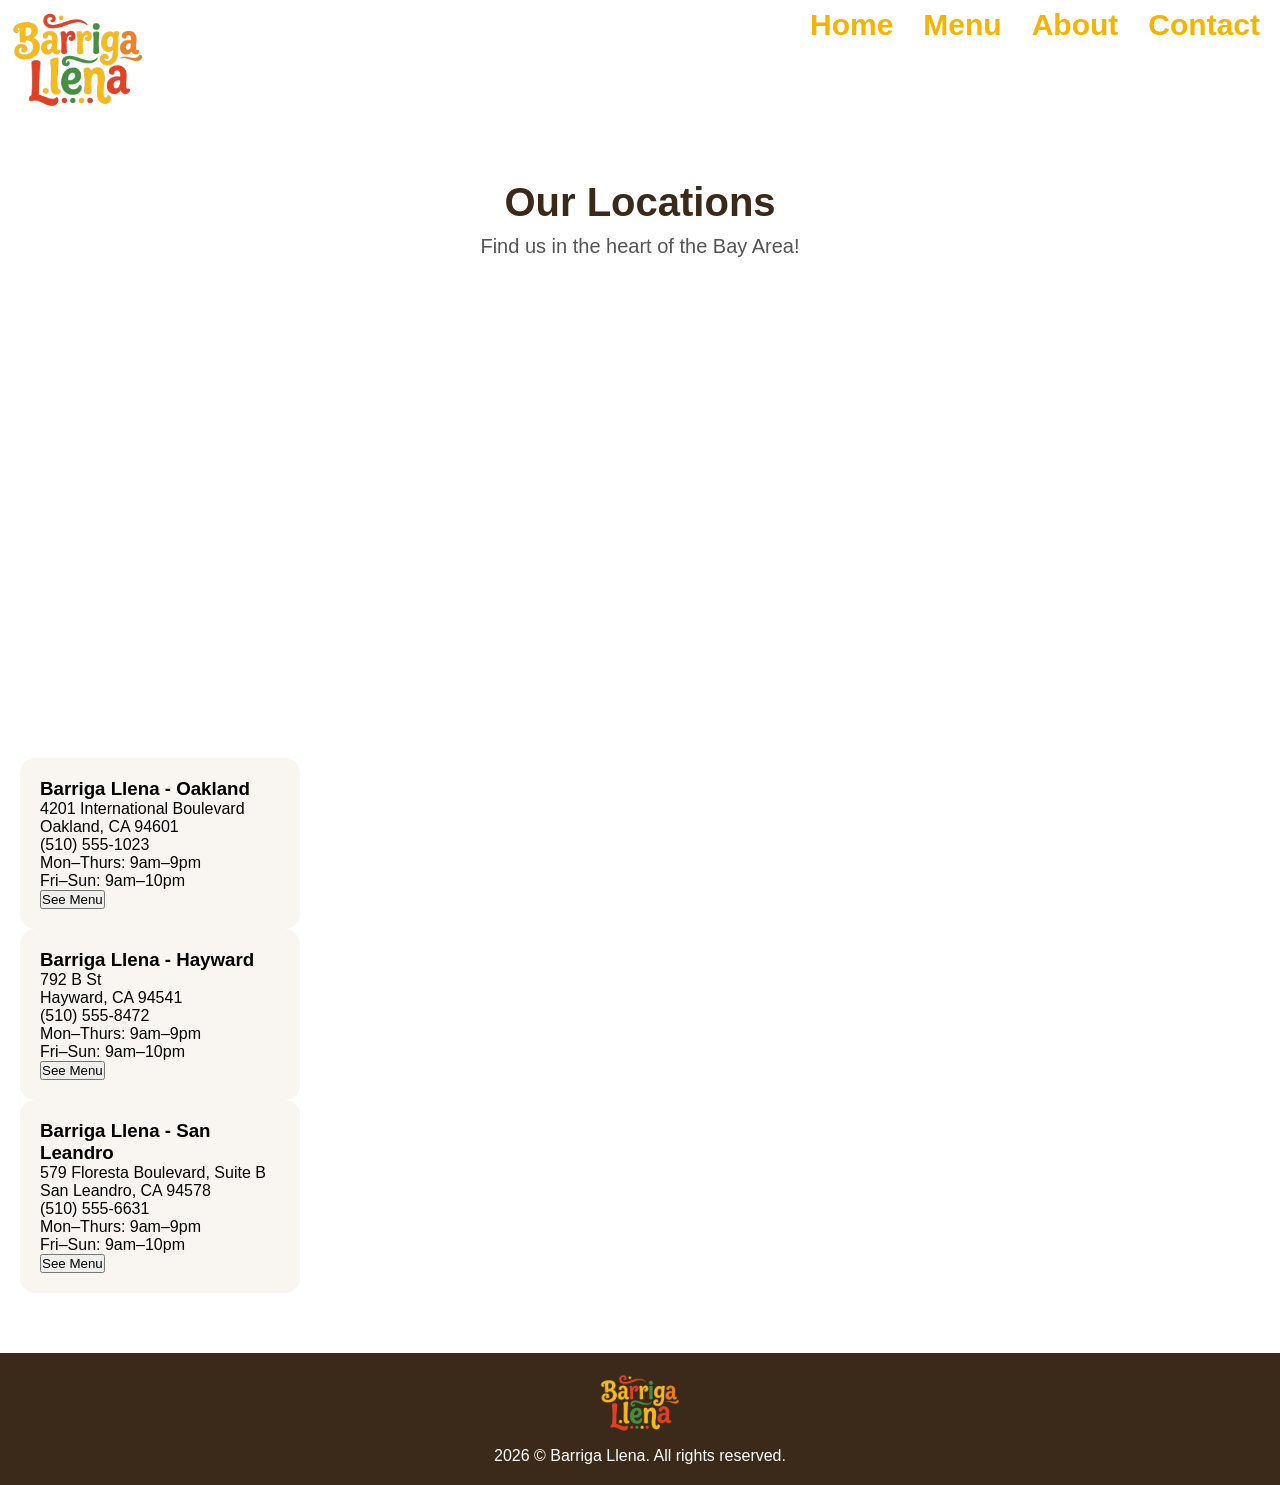
==== pages/locations.html @ 0c5756ff "started locations page" ====
<!doctype html>
<html lang="en">
  <head>
    <meta charset="UTF-8" />
    <meta name="viewport" content="width=device-width, initial-scale=1.0" />
    <title>Locations | Barriga Llena</title>
    <link rel="stylesheet" href="../style.css" />
    <link rel="icon" type="image/x-icon" href="../imgs/BarrigaLlenaLogo.jpg" />
  </head>
  <body>
    <nav class="navbar">
      <img
        src="../imgs/BarrigaLlenaLogo.jpg"
        class="logo"
        alt="Barriga Llena Logo"
      />
      <ul>
        <li><a href="../index.html">Home</a></li>
        <li><a href="#">Menu</a></li>
        <li><a href="#">About</a></li>
        <li><a href="#">Contact</a></li>
      </ul>
    </nav>

    <section class="locations-header">
      <h1>Our Locations</h1>
      <p>Find us in the heart of the Bay Area!</p>
    </section>

    <section class="map-section">
      <iframe
        src="https://www.google.com/maps/embed?pb=!1m18!1m12!1m3!1d3153.1234567890123!2d-122.12345678901234!3d37.12345678901234!2m3!1f0!2f0!3f0!3m2!1i1024!2i768!4f13.1!3m3!1m2!1s0x808f123456789012%3A0x1234567890123456!2sBarriga%20Llena%20Oakland!5e0!3m2!1sen!2sus!4v1234567890123"
        alt="maps"
        width="100%"
        height="400"
        style="border: 0"
        loading="lazy"
      ></iframe>
    </section>
    <section class="locations">
      <div class="location-cards">
        <!-- Oakland -->
        <div class="card">
          <h3>Barriga Llena - Oakland</h3>
          <p>4201 International Boulevard<br />Oakland, CA 94601</p>
          <p>(510) 555-1023</p>
          <p>Mon–Thurs: 9am–9pm<br />Fri–Sun: 9am–10pm</p>
          <button onclick="location.href = 'menu.html'">See Menu</button>
        </div>

        <!-- Hayward -->
        <div class="card">
          <h3>Barriga Llena - Hayward</h3>
          <p>792 B St<br />Hayward, CA 94541</p>
          <p>(510) 555-8472</p>
          <p>Mon–Thurs: 9am–9pm<br />Fri–Sun: 9am–10pm</p>
          <button onclick="location.href = 'menu.html'">See Menu</button>
        </div>

        <!-- San Leandro -->
        <div class="card">
          <h3>Barriga Llena - San Leandro</h3>
          <p>579 Floresta Boulevard, Suite B<br />San Leandro, CA 94578</p>
          <p>(510) 555-6631</p>
          <p>Mon–Thurs: 9am–9pm<br />Fri–Sun: 9am–10pm</p>
          <button onclick="location.href = 'menu.html'">See Menu</button>
        </div>
      </div>
    </section>
    <footer class="footer">
      <img src="../imgs/BarrigaLlenaLogo.jpg" alt="Logo" />
      <p>2026 © Barriga Llena. All rights reserved.</p>
    </footer>
  </body>
</html>
---- style.css ----
/* Base styles */
* {
  margin: 0;
  padding: 0;
  box-sizing: border-box;
}

body {
  font-family: Arial, sans-serif;
}

html {
  scroll-behavior: smooth;
}

/* Header styles */
.hero {
  position: relative;
  height: 100vh;
  background: url("/imgs/MexFood.jpg") left center/cover no-repeat;
  color: white;
}

.overlay {
  position: absolute;
  inset: 0;
  background: rgba(0, 0, 0, 0.1);
}

.navbar {
  position: relative;
  z-index: 2;
  display: flex;
  justify-content: space-between;
  align-items: center;
}

.logo {
  height: 120px;
  padding: 10px;
}

.navbar ul {
  position: relative;
  display: flex;
  gap: 30px;
  list-style: none;
  padding-bottom: 70px;
  padding-right: 20px;
}

.navbar a {
  color: #f4b400;
  font-size: 30px;
  text-decoration: none;
  font-weight: bold;
}

.navbar a:hover {
  color: white;
  transition: 0.3s ease;
  text-decoration: underline;
  font-size: 35px;
}

.hero-content {
  position: relative;
  z-index: 2;
  height: 100%;
  display: flex;
  flex-direction: column;
  justify-content: center;
  align-items: center;
  padding-bottom: 300px;
}

.hero-logo {
  width: 400px;
  margin-bottom: 20px;
}

.order-btn {
  background: #f4b400;
  color: #3b2a1a;
  padding: 15px 30px;
  font-size: 30px;
  border: none;
  border-radius: 50px;
  font-weight: bold;
  z-index: 2;
  cursor: pointer;
}

.order-btn:hover {
  transition: 0.3s ease;
  font-size: 35px;
  color: white;
}

/* Gallery styles */
.gallery {
  padding: 50px 20px;
  text-align: center;
  background: #f5e6d3; /*radial-gradient(circle, #7b0404, #000000);*/
}

.gallery h2 {
  color: #3b2a1a;
  font-size: 40px;
  font-weight: bold;
  margin-bottom: 50px;
}

.gallery-grid {
  display: grid;
  grid-template-columns: repeat(3, minmax(200px, 1fr));
  gap: 15px;
  margin-top: 20px;
}

.gallery-grid img {
  width: 100%;
  object-fit: cover;
  border-radius: 10px;
}

/* Footer styles */
.footer {
  background: #3b2a1a;
  /* background: #7b0404; */
  color: white;
  text-align: center;
  padding: 20px;
}

.footer img {
  height: 60px;
  margin-bottom: 10px;
}

/* Locations page styles */
.locations-header {
  text-align: center;
  padding: 60px 20px 20px;
}

.locations-header h1 {
  color: #3b2a1a;
  font-size: 40px;
  margin-bottom: 10px;
}

.locations-header p {
  color: #555;
  font-size: 20px;
}

.map-section {
  display: flex;
  justify-content: center;
  padding: 20px;
}

map-section iframe {
  border-radius: 50px;
}

.locations {
  padding: 40px 20px 60px;
}

location-cards {
  display: flex;
  justify-content: center;
  gap: 30px;
  flex-wrap: wrap;
}

.card {
  background: #f9f6f1;
  padding: 20px;
  width: 280px;
  border-radius: 15px;
  box-shadow: 0 4px 10px rgba(0, 0, 0 0.1);
  text-align: left;
  transition: transform 0.3s ease;
}
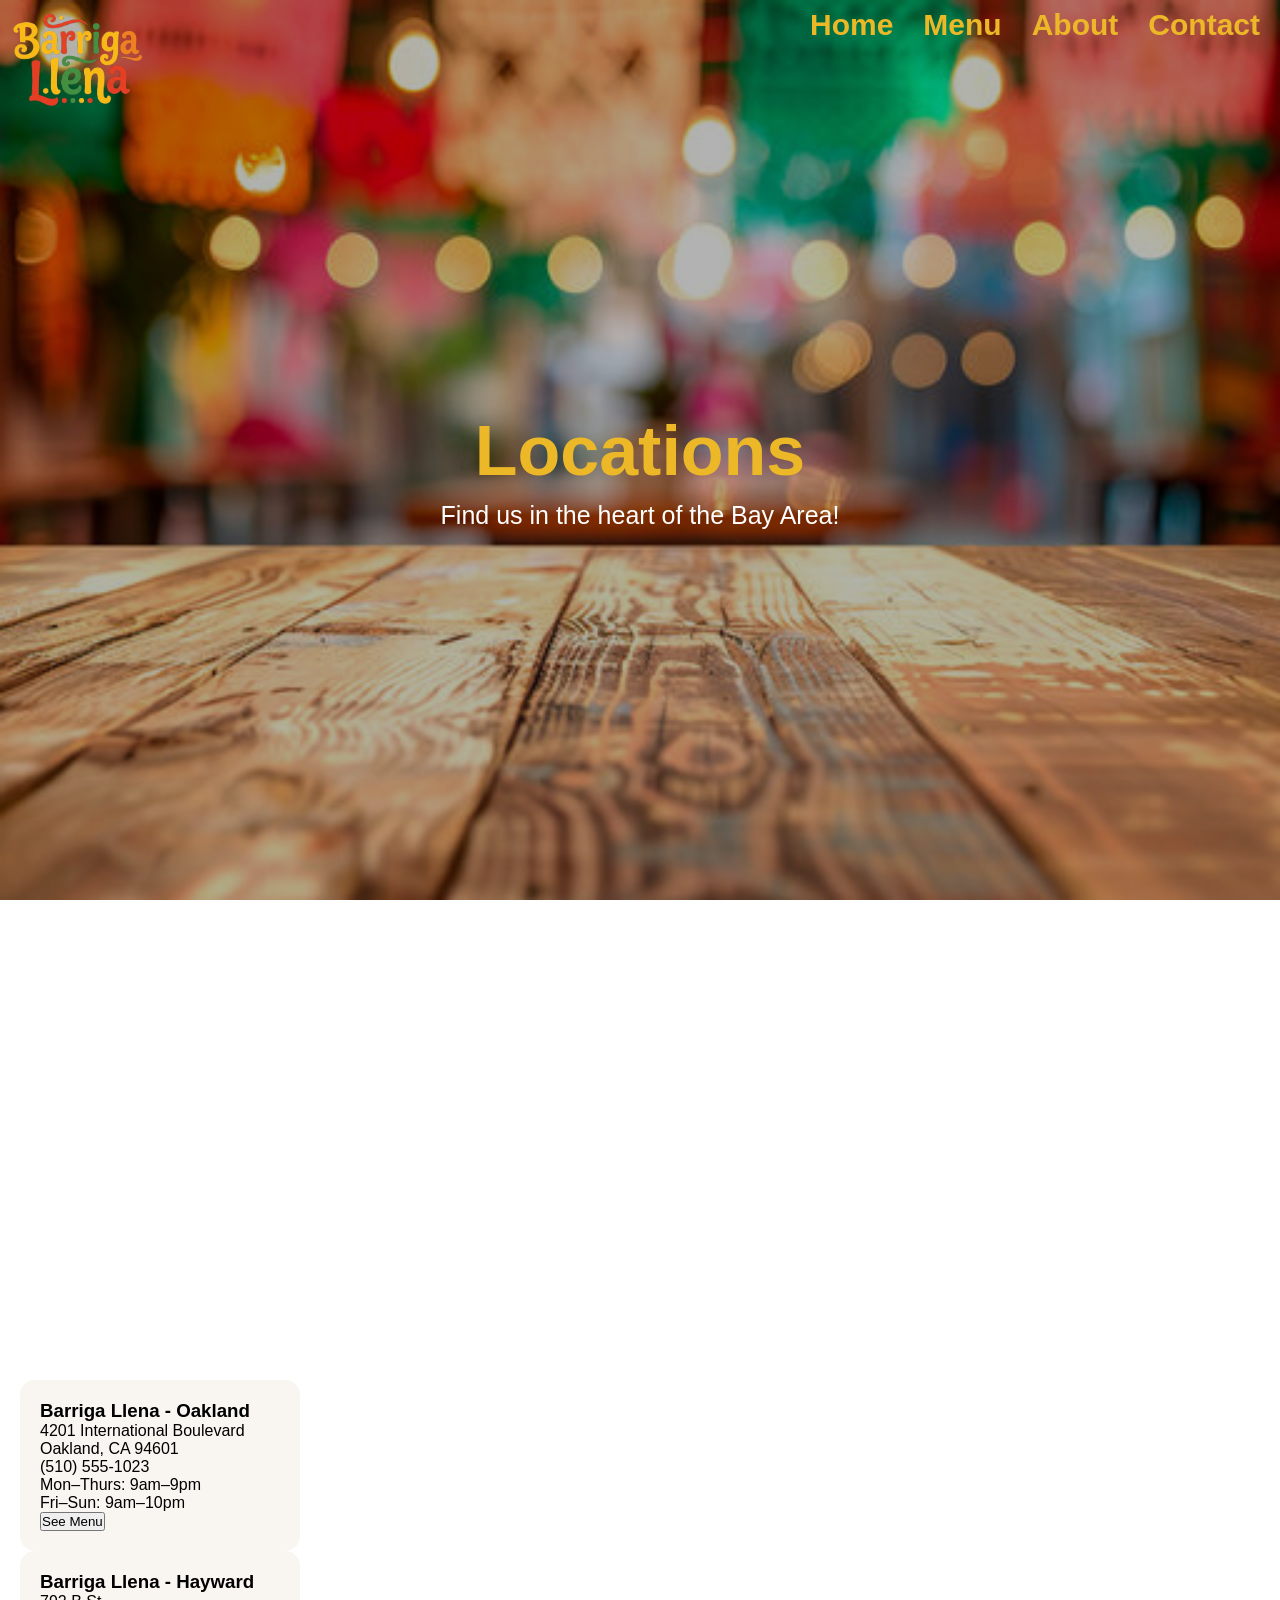
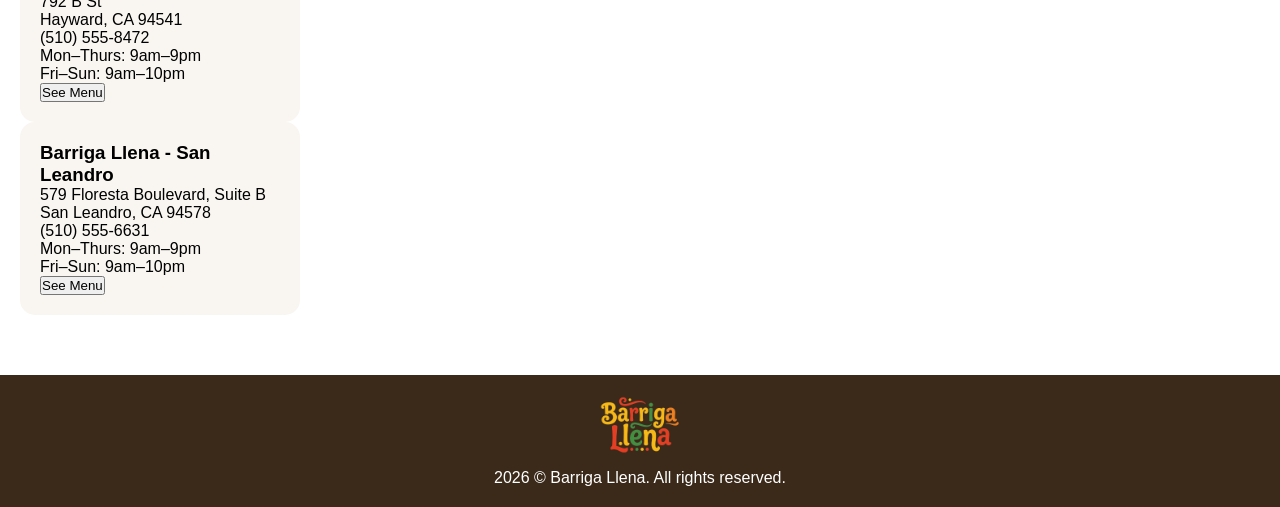
==== commit 17d0bc45: "hero img for locations page Co-authored-by: Copilot <copilot@github.com>" ====
--- a/pages/locations.html
+++ b/pages/locations.html
@@ -8,24 +8,27 @@
     <link rel="icon" type="image/x-icon" href="../imgs/BarrigaLlenaLogo.jpg" />
   </head>
   <body>
-    <nav class="navbar">
-      <img
-        src="../imgs/BarrigaLlenaLogo.jpg"
-        class="logo"
-        alt="Barriga Llena Logo"
-      />
-      <ul>
-        <li><a href="../index.html">Home</a></li>
-        <li><a href="#">Menu</a></li>
-        <li><a href="#">About</a></li>
-        <li><a href="#">Contact</a></li>
-      </ul>
-    </nav>
+    <header class="locations-hero">
+      <div class="overlay"></div>
+      <nav class="navbar">
+        <img
+          src="../imgs/BarrigaLlenaLogo.jpg"
+          class="logo"
+          alt="Barriga Llena Logo"
+        />
+        <ul>
+          <li><a href="../index.html">Home</a></li>
+          <li><a href="#">Menu</a></li>
+          <li><a href="#">About</a></li>
+          <li><a href="#">Contact</a></li>
+        </ul>
+      </nav>
 
-    <section class="locations-header">
-      <h1>Our Locations</h1>
-      <p>Find us in the heart of the Bay Area!</p>
-    </section>
+      <div class="locations-hero-content">
+        <h1>Locations</h1>
+        <p>Find us in the heart of the Bay Area!</p>
+      </div>
+    </header>
 
     <section class="map-section">
       <iframe
--- a/style.css
+++ b/style.css
@@ -50,7 +50,7 @@
 }
 
 .navbar a {
-  color: #f4b400;
+  color: #edb828;
   font-size: 30px;
   text-decoration: none;
   font-weight: bold;
@@ -80,7 +80,7 @@
 }
 
 .order-btn {
-  background: #f4b400;
+  background: #edb828;
   color: #3b2a1a;
   padding: 15px 30px;
   font-size: 30px;
@@ -127,7 +127,6 @@
 /* Footer styles */
 .footer {
   background: #3b2a1a;
-  /* background: #7b0404; */
   color: white;
   text-align: center;
   padding: 20px;
@@ -139,20 +138,44 @@
 }
 
 /* Locations page styles */
-.locations-header {
+.locations-hero {
+  position: relative;
+  height: 100vh;
+  background: url("/imgs/Locations_img.jpg") center/cover no-repeat;
+  color: white;
+}
+
+.overlay {
+  position: absolute;
+  inset: 0;
+  background: rgba(0, 0, 0, 0.3);
+  z-index: 1;
+}
+
+.locations-hero-content {
+  position: relative;
+  z-index: 2;
+  height: 100%;
+  display: flex;
+  flex-direction: column;
+  justify-content: center;
+  align-items: center;
   text-align: center;
-  padding: 60px 20px 20px;
-}
-
-.locations-header h1 {
-  color: #3b2a1a;
-  font-size: 40px;
+  padding-bottom: 200px;
+}
+
+.locations-hero-content h1 {
+  color: #edb828;
+  font-size: 70px;
   margin-bottom: 10px;
 }
 
-.locations-header p {
-  color: #555;
-  font-size: 20px;
+.locations-hero-content p {
+  font-size: 25px;
+}
+
+.navbar {
+  z-index: 3;
 }
 
 .map-section {
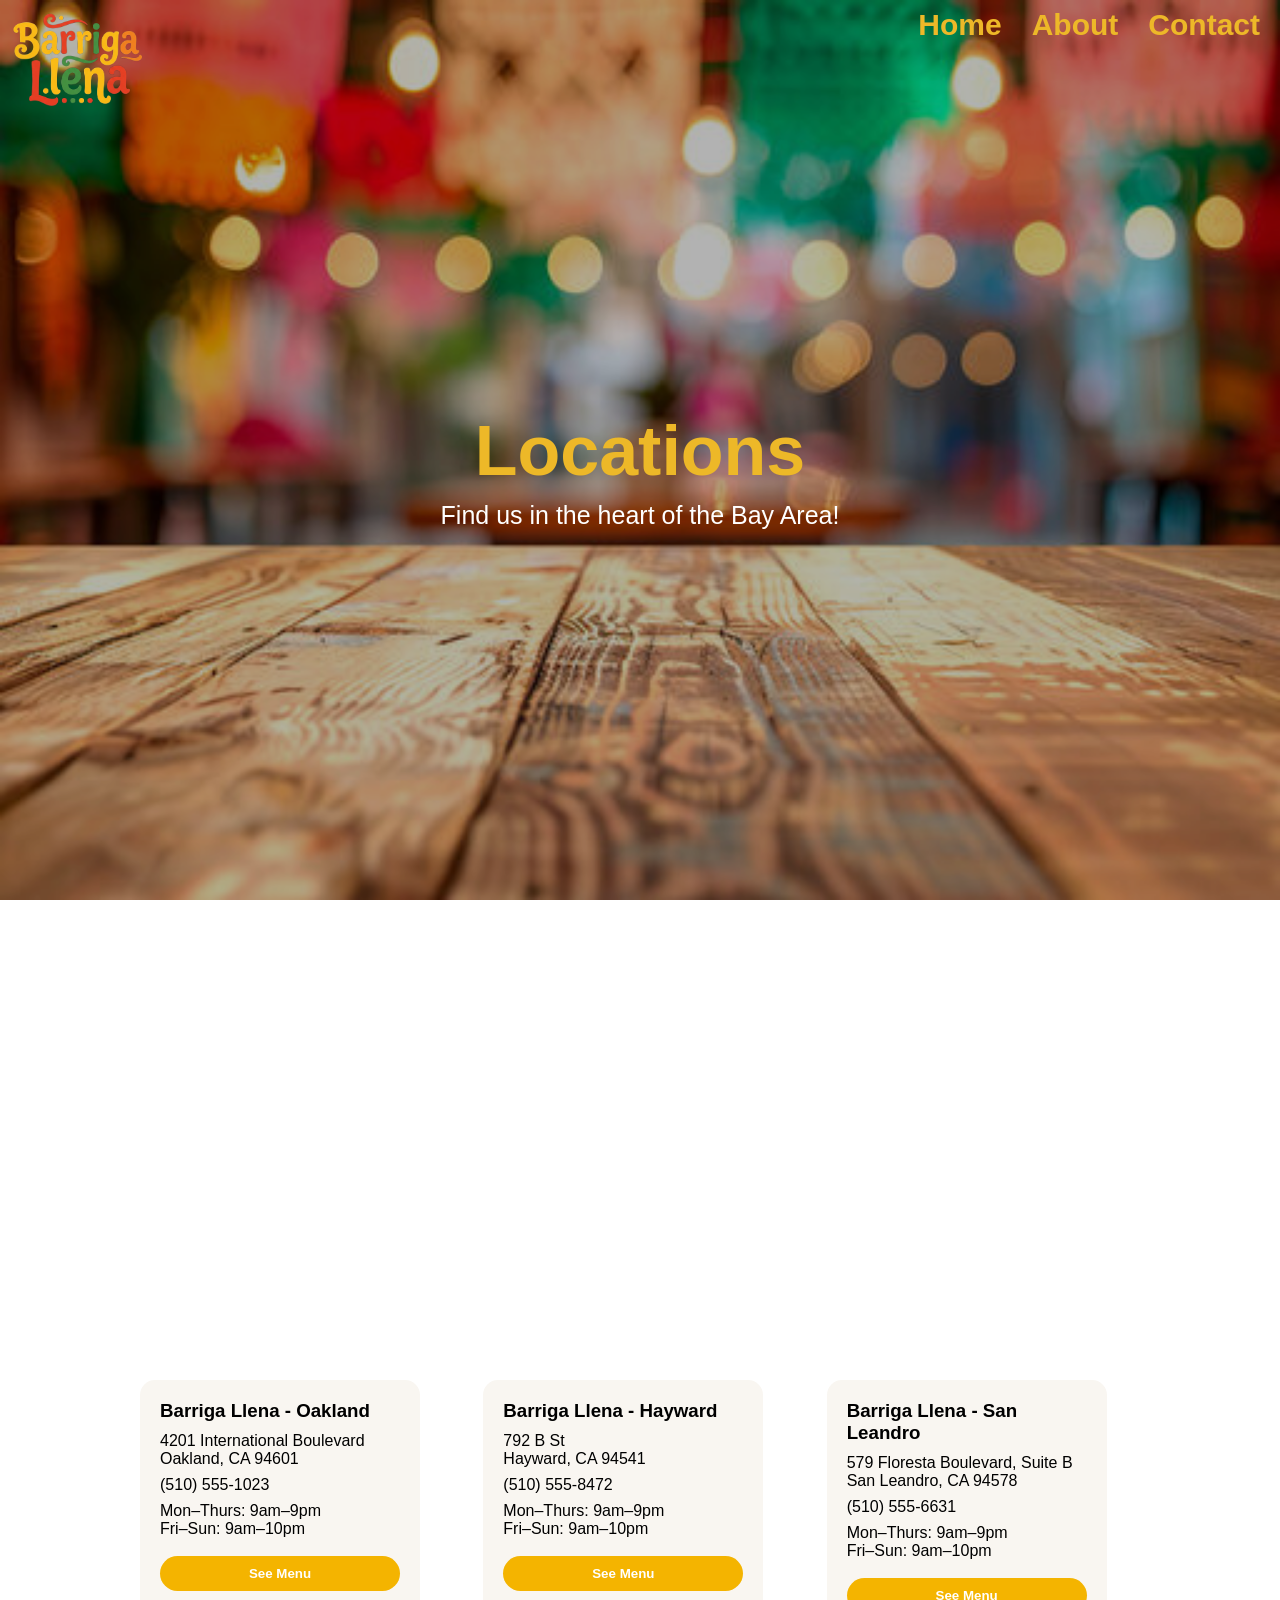
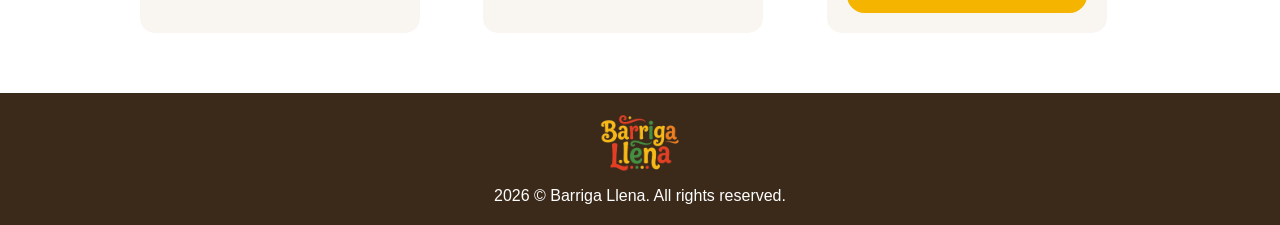
==== commit f891ad5d: "map and location cards update Co-authored-by: Copilot <copilot@github.com>" ====
--- a/pages/locations.html
+++ b/pages/locations.html
@@ -18,7 +18,6 @@
         />
         <ul>
           <li><a href="../index.html">Home</a></li>
-          <li><a href="#">Menu</a></li>
           <li><a href="#">About</a></li>
           <li><a href="#">Contact</a></li>
         </ul>
@@ -32,13 +31,11 @@
 
     <section class="map-section">
       <iframe
-        src="https://www.google.com/maps/embed?pb=!1m18!1m12!1m3!1d3153.1234567890123!2d-122.12345678901234!3d37.12345678901234!2m3!1f0!2f0!3f0!3m2!1i1024!2i768!4f13.1!3m3!1m2!1s0x808f123456789012%3A0x1234567890123456!2sBarriga%20Llena%20Oakland!5e0!3m2!1sen!2sus!4v1234567890123"
-        alt="maps"
-        width="100%"
-        height="400"
-        style="border: 0"
+        src="https://www.google.com/maps?q=4201+International+Blvd+Oakland+CA+94601+OR+792+B+St+Hayward+CA+94541+OR+579+Floresta+Blvd+San+Leandro+CA+94578&output=embed"
         loading="lazy"
-      ></iframe>
+        title="Map showing Barriga Llena locations"
+      >
+      </iframe>
     </section>
     <section class="locations">
       <div class="location-cards">
--- a/style.css
+++ b/style.css
@@ -101,7 +101,7 @@
 .gallery {
   padding: 50px 20px;
   text-align: center;
-  background: #f5e6d3; /*radial-gradient(circle, #7b0404, #000000);*/
+  background: #f5e6d3;
 }
 
 .gallery h2 {
@@ -184,7 +184,10 @@
   padding: 20px;
 }
 
-map-section iframe {
+.map-section iframe {
+  width: 100%;
+  height: 400px;
+  border: 0;
   border-radius: 50px;
 }
 
@@ -192,11 +195,12 @@
   padding: 40px 20px 60px;
 }
 
-location-cards {
-  display: flex;
-  justify-content: center;
+.location-cards {
+  display: grid;
+  grid-template-columns: repeat(3, 1fr);
   gap: 30px;
-  flex-wrap: wrap;
+  max-width: 1000px;
+  margin: auto;
 }
 
 .card {
@@ -208,3 +212,31 @@
   text-align: left;
   transition: transform 0.3s ease;
 }
+
+.card:hover {
+  transform: translateY(-5px);
+}
+
+.card h3 {
+  margin-bottom: 10px;
+}
+
+.card p {
+  margin: 8px 0;
+}
+
+.card button {
+  margin-top: 10px;
+  background: #f4b400;
+  color: white;
+  border: none;
+  padding: 10px;
+  width: 100%;
+  border-radius: 25px;
+  cursor: pointer;
+  font-weight: bold;
+}
+
+.card button:hover {
+  background: #ffcc33;
+}
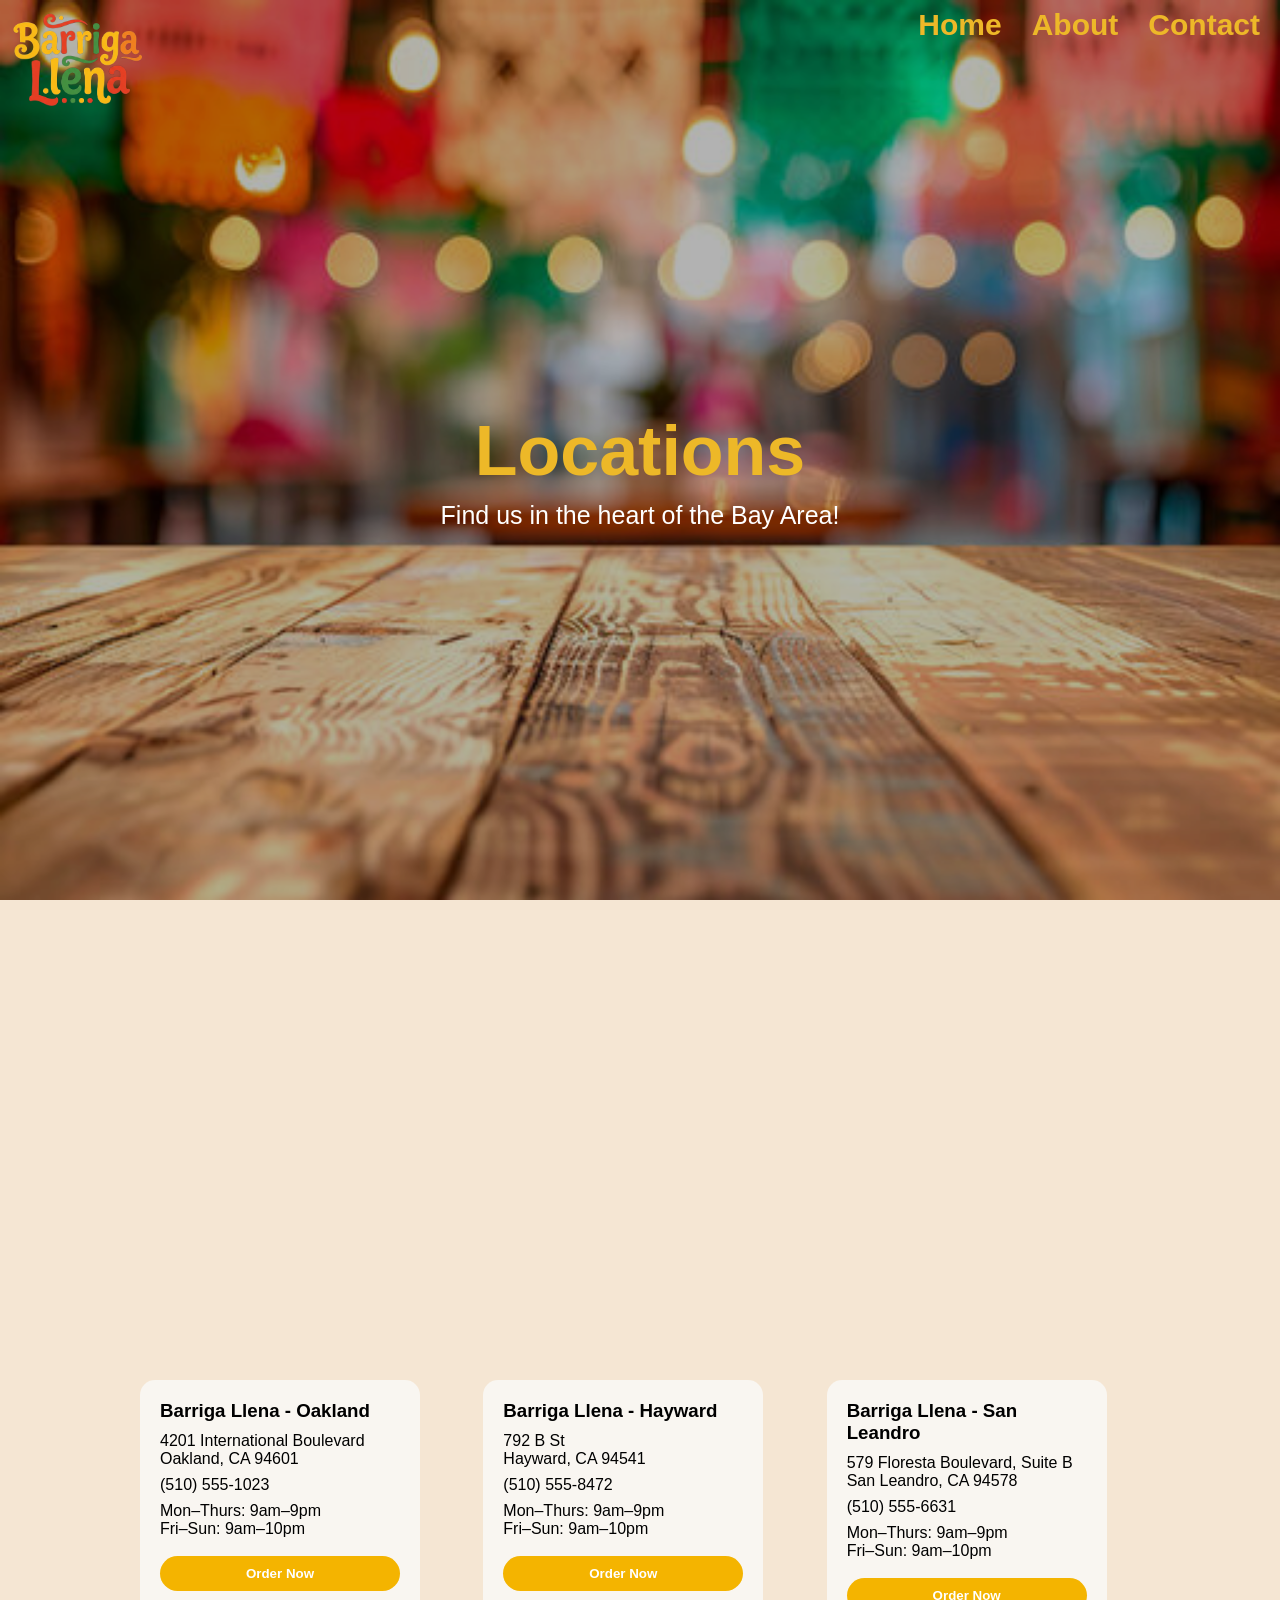
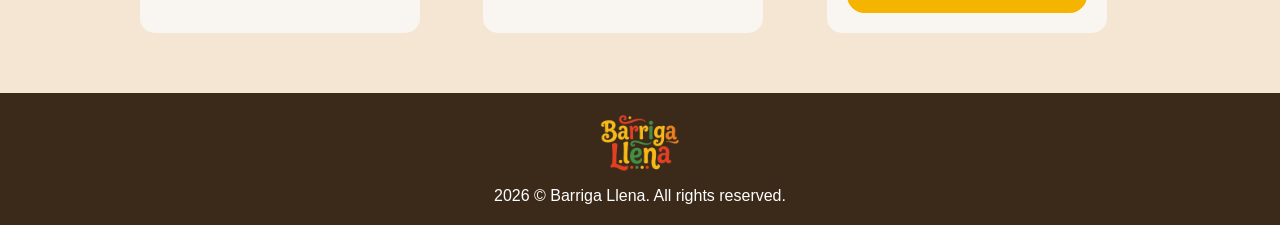
==== commit ed595f20: "updated order menu page Co-authored-by: Copilot <copilot@github.com>" ====
--- a/pages/locations.html
+++ b/pages/locations.html
@@ -28,45 +28,46 @@
         <p>Find us in the heart of the Bay Area!</p>
       </div>
     </header>
+    <div class="locations-body">
+      <section class="map-section">
+        <iframe
+          src="https://www.google.com/maps?q=4201+International+Blvd+Oakland+CA+94601+OR+792+B+St+Hayward+CA+94541+OR+579+Floresta+Blvd+San+Leandro+CA+94578&output=embed"
+          loading="lazy"
+          title="Map showing Barriga Llena locations"
+        >
+        </iframe>
+      </section>
+      <section class="locations">
+        <div class="location-cards">
+          <!-- Oakland -->
+          <div class="card">
+            <h3>Barriga Llena - Oakland</h3>
+            <p>4201 International Boulevard<br />Oakland, CA 94601</p>
+            <p>(510) 555-1023</p>
+            <p>Mon–Thurs: 9am–9pm<br />Fri–Sun: 9am–10pm</p>
+            <button onclick="location.href = 'menu.html'">Order Now</button>
+          </div>
 
-    <section class="map-section">
-      <iframe
-        src="https://www.google.com/maps?q=4201+International+Blvd+Oakland+CA+94601+OR+792+B+St+Hayward+CA+94541+OR+579+Floresta+Blvd+San+Leandro+CA+94578&output=embed"
-        loading="lazy"
-        title="Map showing Barriga Llena locations"
-      >
-      </iframe>
-    </section>
-    <section class="locations">
-      <div class="location-cards">
-        <!-- Oakland -->
-        <div class="card">
-          <h3>Barriga Llena - Oakland</h3>
-          <p>4201 International Boulevard<br />Oakland, CA 94601</p>
-          <p>(510) 555-1023</p>
-          <p>Mon–Thurs: 9am–9pm<br />Fri–Sun: 9am–10pm</p>
-          <button onclick="location.href = 'menu.html'">See Menu</button>
+          <!-- Hayward -->
+          <div class="card">
+            <h3>Barriga Llena - Hayward</h3>
+            <p>792 B St<br />Hayward, CA 94541</p>
+            <p>(510) 555-8472</p>
+            <p>Mon–Thurs: 9am–9pm<br />Fri–Sun: 9am–10pm</p>
+            <button onclick="location.href = 'menu.html'">Order Now</button>
+          </div>
+
+          <!-- San Leandro -->
+          <div class="card">
+            <h3>Barriga Llena - San Leandro</h3>
+            <p>579 Floresta Boulevard, Suite B<br />San Leandro, CA 94578</p>
+            <p>(510) 555-6631</p>
+            <p>Mon–Thurs: 9am–9pm<br />Fri–Sun: 9am–10pm</p>
+            <button onclick="location.href = 'menu.html'">Order Now</button>
+          </div>
         </div>
-
-        <!-- Hayward -->
-        <div class="card">
-          <h3>Barriga Llena - Hayward</h3>
-          <p>792 B St<br />Hayward, CA 94541</p>
-          <p>(510) 555-8472</p>
-          <p>Mon–Thurs: 9am–9pm<br />Fri–Sun: 9am–10pm</p>
-          <button onclick="location.href = 'menu.html'">See Menu</button>
-        </div>
-
-        <!-- San Leandro -->
-        <div class="card">
-          <h3>Barriga Llena - San Leandro</h3>
-          <p>579 Floresta Boulevard, Suite B<br />San Leandro, CA 94578</p>
-          <p>(510) 555-6631</p>
-          <p>Mon–Thurs: 9am–9pm<br />Fri–Sun: 9am–10pm</p>
-          <button onclick="location.href = 'menu.html'">See Menu</button>
-        </div>
-      </div>
-    </section>
+      </section>
+    </div>
     <footer class="footer">
       <img src="../imgs/BarrigaLlenaLogo.jpg" alt="Logo" />
       <p>2026 © Barriga Llena. All rights reserved.</p>
--- a/style.css
+++ b/style.css
@@ -178,6 +178,10 @@
   z-index: 3;
 }
 
+.locations-body {
+  background: #f5e6d3;
+}
+
 .map-section {
   display: flex;
   justify-content: center;
@@ -240,3 +244,93 @@
 .card button:hover {
   background: #ffcc33;
 }
+
+/* Menu page styles */
+.menu-page {
+  background: #f5e6d3;
+}
+
+.menu-header-bar {
+  background: #3b2a1a;
+  color: white;
+  display: flex;
+  justify-content: space-between;
+  align-items: center;
+  padding: 5px 10px;
+  position: sticky;
+  top: 0;
+}
+
+.menu-section h1 {
+  text-align: center;
+  margin: 30px 0 20px;
+}
+
+.menu-grid {
+  display: grid;
+  grid-template-columns: repeat(3, 1fr);
+  gap: 30px;
+  max-width: 1100px;
+  margin: auto;
+}
+
+.menu-card {
+  background: white;
+  padding: 15px;
+  border-radius: 15px;
+  text-align: center;
+  box-shadow: 0 4px 10px rgba(0, 0, 0, 0.1);
+}
+
+.menu-card img {
+  width: 100%;
+  height: 180px;
+  object-fit: cover;
+  border-radius: 10px;
+}
+
+.menu-card select,
+.menu-card textarea {
+  width: 100%;
+  margin-top: 10px;
+  padding: 8px;
+  border-radius: 8px;
+}
+
+.quantity {
+  display: flex;
+  justify-content: center;
+  gap: 10px;
+  margin-top: 10px;
+}
+
+.quantity button {
+  padding: 5px 10px;
+  cursor: pointer;
+}
+
+.add-btn {
+  margin-top: 10px;
+  background: #f4b400;
+  color: white;
+  border: none;
+  padding: 10px;
+  width: 100%;
+  border-radius: 20px;
+  cursor: pointer;
+}
+
+.cart-icon {
+  font-size: 25px;
+  cursor: pointer;
+  background: #f5e6d3;
+  padding: 5px 10px;
+  border-radius: 20px;
+}
+
+#cart-count {
+  background: #f4b400;
+  border-radius: 50%;
+  padding: 3px 8px;
+  font-size: 15px;
+}
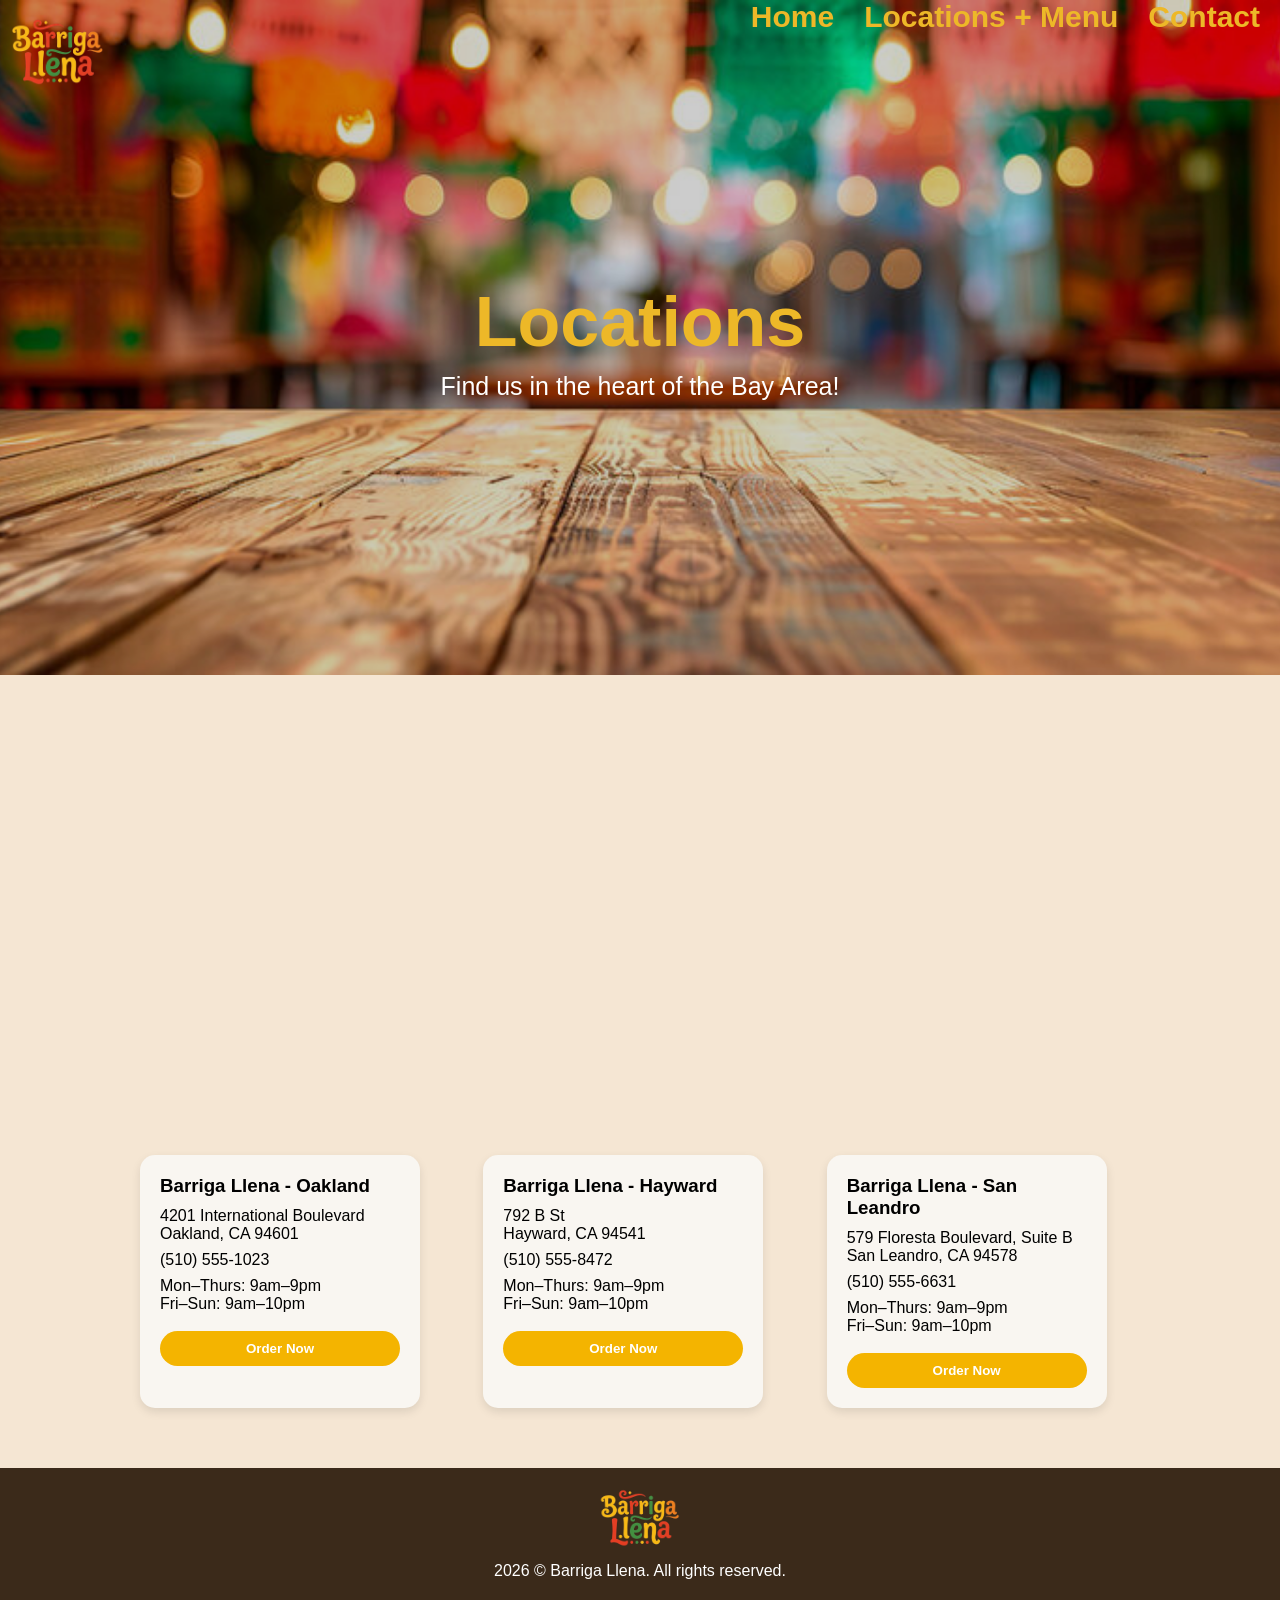
==== commit b196e9c1: "minor styling" ====
--- a/pages/locations.html
+++ b/pages/locations.html
@@ -18,7 +18,7 @@
         />
         <ul>
           <li><a href="../index.html">Home</a></li>
-          <li><a href="#">About</a></li>
+          <li><a href="locations.html">Locations + Menu</a></li>
           <li><a href="#">Contact</a></li>
         </ul>
       </nav>
--- a/style.css
+++ b/style.css
@@ -24,7 +24,7 @@
 .overlay {
   position: absolute;
   inset: 0;
-  background: rgba(0, 0, 0, 0.1);
+  background: rgba(0, 0, 0, 0.2);
 }
 
 .navbar {
@@ -140,16 +140,9 @@
 /* Locations page styles */
 .locations-hero {
   position: relative;
-  height: 100vh;
+  height: 75vh;
   background: url("/imgs/Locations_img.jpg") center/cover no-repeat;
   color: white;
-}
-
-.overlay {
-  position: absolute;
-  inset: 0;
-  background: rgba(0, 0, 0, 0.3);
-  z-index: 1;
 }
 
 .locations-hero-content {
@@ -212,7 +205,7 @@
   padding: 20px;
   width: 280px;
   border-radius: 15px;
-  box-shadow: 0 4px 10px rgba(0, 0, 0 0.1);
+  box-shadow: 0 4px 10px rgba(0, 0, 0, 0.1);
   text-align: left;
   transition: transform 0.3s ease;
 }
@@ -256,9 +249,30 @@
   display: flex;
   justify-content: space-between;
   align-items: center;
-  padding: 5px 10px;
+  padding-left: 10px;
+  padding-right: 10px;
   position: sticky;
   top: 0;
+}
+
+.logo {
+  height: 10vh;
+}
+
+.menu-header-bar a {
+  display: flex;
+  align-items: center;
+}
+
+.menu-header-bar h1 {
+  font-size: 50px;
+  font-weight: bold;
+  margin-right: 40px;
+  color: #f5e6d3;
+}
+
+.menu-section {
+  padding: 20px 60px;
 }
 
 .menu-section h1 {
@@ -289,6 +303,13 @@
   border-radius: 10px;
 }
 
+.price {
+  font-size: 18px;
+  font-weight: bold;
+  color: #f4b400;
+  margin: 5px 0 10px;
+}
+
 .menu-card select,
 .menu-card textarea {
   width: 100%;
@@ -320,12 +341,21 @@
   cursor: pointer;
 }
 
+.add-btn:hover {
+  background: #ffcc33;
+}
+
 .cart-icon {
   font-size: 25px;
   cursor: pointer;
   background: #f5e6d3;
   padding: 5px 10px;
   border-radius: 20px;
+}
+
+.cart-icon:hover {
+  font-size: 30px;
+  transition: 0.3s ease;
 }
 
 #cart-count {
@@ -334,3 +364,150 @@
   padding: 3px 8px;
   font-size: 15px;
 }
+
+/* Cart modal styles */
+.cart-modal {
+  display: none;
+  position: fixed;
+  inset: 0;
+  background: rgba(0, 0, 0, 0.6);
+  z-index: 1000;
+}
+
+.cart-content {
+  display: flex;
+  flex-direction: column;
+  background: white;
+  width: 90%;
+  max-width: 500px;
+  margin: 80px auto;
+  padding: 20px;
+  border-radius: 15px;
+  position: relative;
+
+  max-height: 80vh;
+  overflow-y: auto;
+}
+
+#cart-items {
+  overflow-y: auto;
+  flex: 1;
+}
+
+.cart-footer {
+  border-top: 2px solid #000;
+  padding-top: 15px;
+  text-align: right;
+}
+
+.close-btn {
+  position: absolute;
+  top: 10px;
+  right: 15px;
+  font-size: 25px;
+  cursor: pointer;
+}
+
+#cart-items {
+  border-bottom: 1px solid #ddd;
+  padding: 10px 0;
+}
+
+.checkout-btn {
+  margin-top: 20px;
+  width: 100%;
+  padding: 10px;
+  background: #f4b400;
+  border: none;
+  color: white;
+  border-radius: 20px;
+  cursor: pointer;
+}
+
+.cart-item {
+  border-bottom: 1px solid #ddd;
+  padding: 15px 0;
+  margin-bottom: 10px;
+}
+
+.cart-item strong {
+  font-size: 18px;
+  display: block;
+  margin-bottom: 5px;
+}
+
+.cart-item button {
+  margin-top: 10px;
+  background: #e63946;
+  color: white;
+  border: none;
+  padding: 6px 12px;
+  border-radius: 15px;
+  cursor: pointer;
+  font-size: 12px;
+}
+
+.cart-item button:hover {
+  background: #c82333;
+}
+
+.cart-total {
+  margin-top: 20px;
+  padding-top: 15px;
+  border-top: 2px solid #000;
+  text-align: right;
+}
+
+.cart-total h3 {
+  font-size: 20px;
+}
+
+.cart-content {
+  background: white;
+  width: 90%;
+  max-width: 500px;
+  margin: 80px auto;
+  padding: 25px;
+  border-radius: 15px;
+  position: relative;
+}
+
+.cart-item:hover {
+  background: #f9f9f9;
+  border-radius: 10px;
+  padding-left: 10px;
+  transition: 0.2s;
+}
+
+/* Thank you modal styles */
+.thankyou-modal {
+  display: none;
+  position: fixed;
+  inset: 0;
+  background: rgba(0, 0, 0, 0.6);
+  z-index: 2000;
+}
+
+.thankyou-content {
+  background: white;
+  width: 90%;
+  max-width: 400px;
+  margin: 150px auto;
+  padding: 30px;
+  text-align: center;
+  border-radius: 15px;
+}
+
+.thankyou-content h2 {
+  margin-bottom: 10px;
+}
+
+.thankyou-content button {
+  margin-top: 15px;
+  background: #f4b400;
+  border: none;
+  padding: 10px 20px;
+  border-radius: 20px;
+  color: white;
+  cursor: pointer;
+}
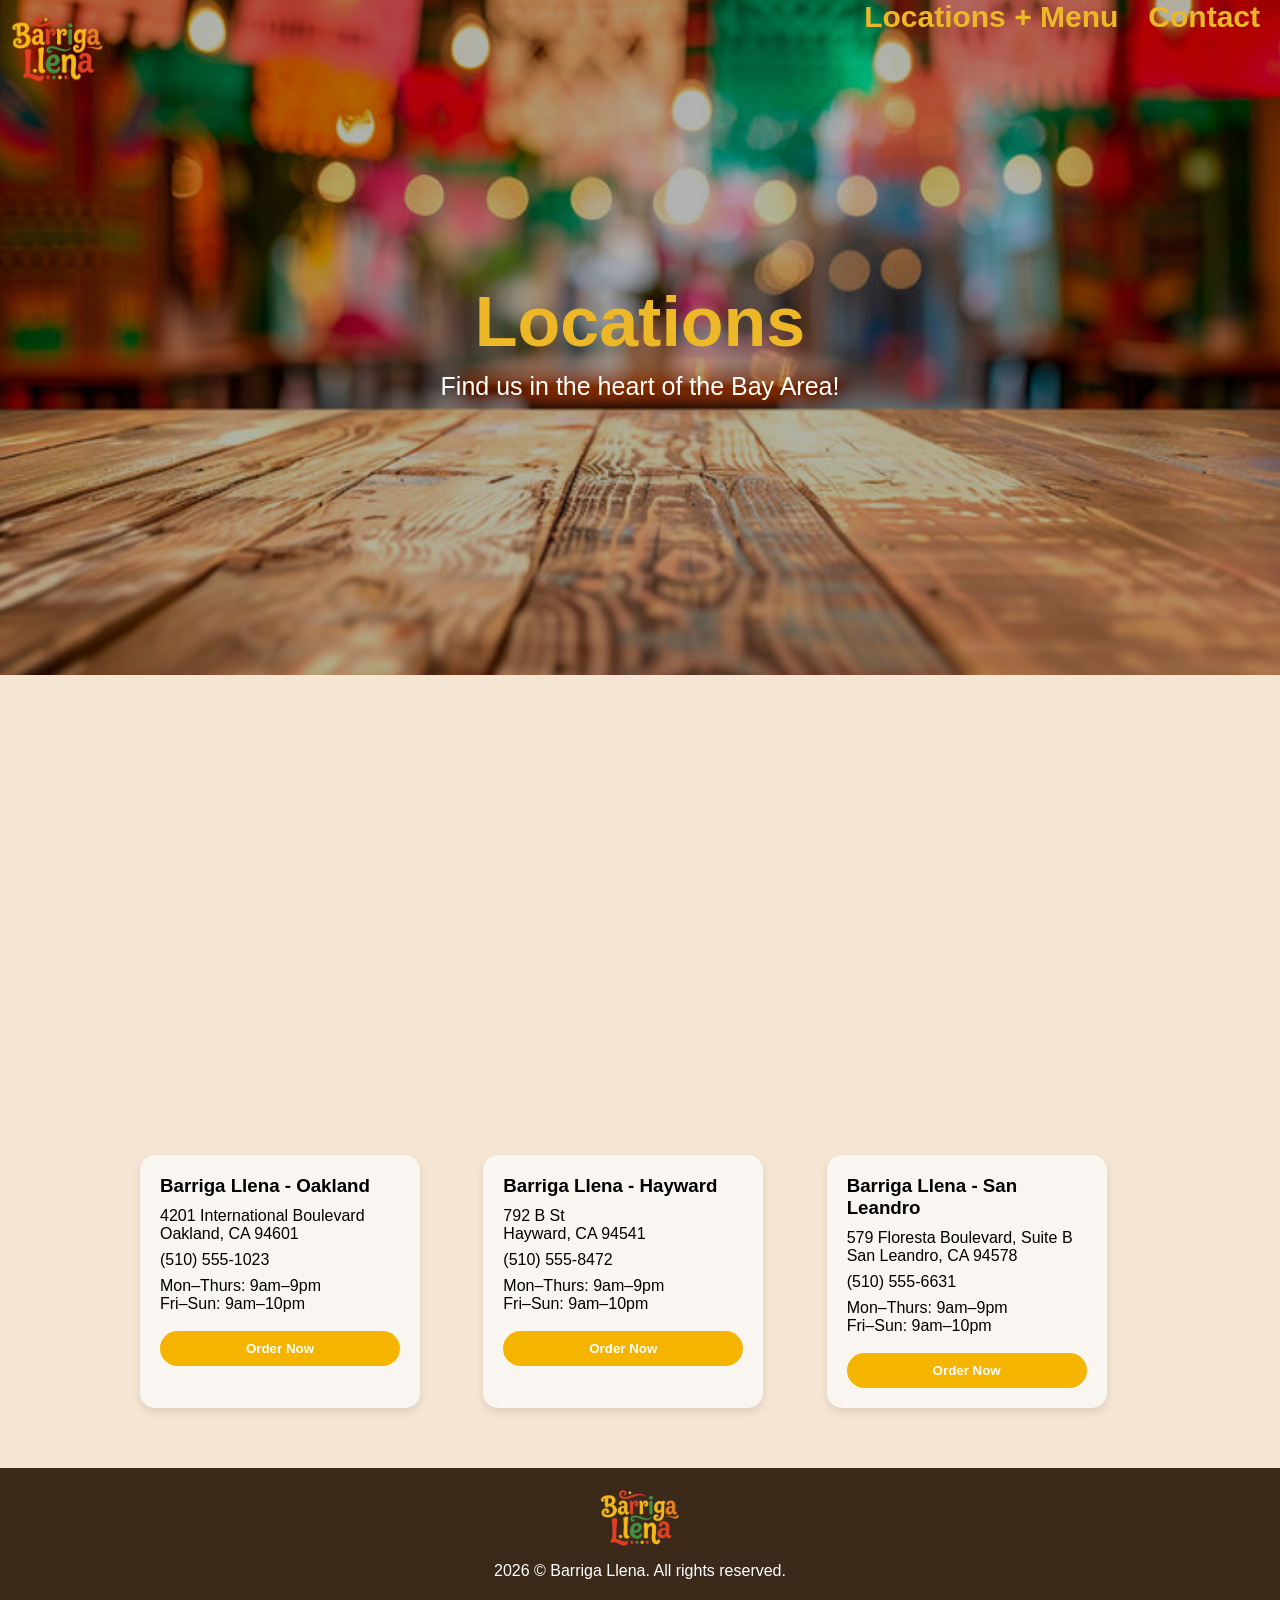
==== commit 2ddb73f1: "navigation by clicking logo added" ====
--- a/pages/locations.html
+++ b/pages/locations.html
@@ -9,17 +9,14 @@
   </head>
   <body>
     <header class="locations-hero">
-      <div class="overlay"></div>
+      <div class="overlay" id="overlay-2"></div>
       <nav class="navbar">
-        <img
-          src="../imgs/BarrigaLlenaLogo.jpg"
-          class="logo"
-          alt="Barriga Llena Logo"
-        />
+        <a href="../index.html">
+          <img src="../imgs/BarrigaLlenaLogo.jpg" class="logo" alt="Logo" />
+        </a>
         <ul>
-          <li><a href="../index.html">Home</a></li>
           <li><a href="locations.html">Locations + Menu</a></li>
-          <li><a href="#">Contact</a></li>
+          <li><a href="contact.html">Contact</a></li>
         </ul>
       </nav>
 
--- a/style.css
+++ b/style.css
@@ -25,6 +25,10 @@
   position: absolute;
   inset: 0;
   background: rgba(0, 0, 0, 0.2);
+}
+
+#overlay-2 {
+  background: rgba(0, 0, 0, 0.3);
 }
 
 .navbar {
@@ -138,14 +142,16 @@
 }
 
 /* Locations page styles */
-.locations-hero {
+.locations-hero,
+.contact-hero {
   position: relative;
   height: 75vh;
   background: url("/imgs/Locations_img.jpg") center/cover no-repeat;
   color: white;
 }
 
-.locations-hero-content {
+.locations-hero-content,
+.contact-hero-content {
   position: relative;
   z-index: 2;
   height: 100%;
@@ -157,13 +163,15 @@
   padding-bottom: 200px;
 }
 
-.locations-hero-content h1 {
+.locations-hero-content h1,
+.contact-hero-content h1 {
   color: #edb828;
   font-size: 70px;
   margin-bottom: 10px;
 }
 
-.locations-hero-content p {
+.locations-hero-content p,
+.contact-hero-content p {
   font-size: 25px;
 }
 
@@ -171,7 +179,8 @@
   z-index: 3;
 }
 
-.locations-body {
+.locations-body,
+.contact-body {
   background: #f5e6d3;
 }
 
@@ -511,3 +520,85 @@
   color: white;
   cursor: pointer;
 }
+
+/* Contact page styles */
+.contact-section {
+  padding: 80px 20px;
+  display: flex;
+  flex-direction: column;
+  align-items: center;
+}
+
+.contact-text {
+  text-align: center;
+  margin-bottom: 30px;
+}
+
+.contact-text h2 {
+  font-size: 40px;
+  color: #3b2a1a;
+}
+
+.contact-text p {
+  font-size: 17px;
+  color: #3b2a1a;
+  margin-top: 10px;
+}
+
+#contact-form {
+  width: 100%;
+  max-width: 700px;
+  background: white;
+  padding: 40px;
+  border-radius: 16px;
+  box-shadow: 0 10px 30px rgba(0, 0, 0, 0.1);
+  display: flex;
+  flex-direction: column;
+  gap: 10px;
+}
+
+#contact-form input,
+#contact-form textarea {
+  width: 100%;
+  padding: 14px 16px;
+  border: 1px solid #ddd;
+  border-radius: 10px;
+  font-size: 16px;
+  outline: none;
+
+  transition: 0.2s ease;
+}
+
+#contact-form input:focus,
+#contact-form textarea:focus {
+  border-color: #f4b400;
+  box-shadow: 0 0 5px rgba(244, 180, 0, 0.5);
+}
+
+#contact-form textarea {
+  resize: vertical;
+  min-height: 120px;
+}
+
+#contact-form button {
+  background: #f4b400;
+  color: white;
+  padding: 14px;
+  border: none;
+  border-radius: 10px;
+  font-size: 16px;
+  cursor: pointer;
+  transition: translateY(-1px);
+}
+
+#contact-form button:hover {
+  background: #ffcc33;
+  transform: translateY(-2px);
+}
+
+#contact-message {
+  margin-top: 15px;
+  color: green;
+  font-weight: bold;
+  font-size: 18px;
+}
